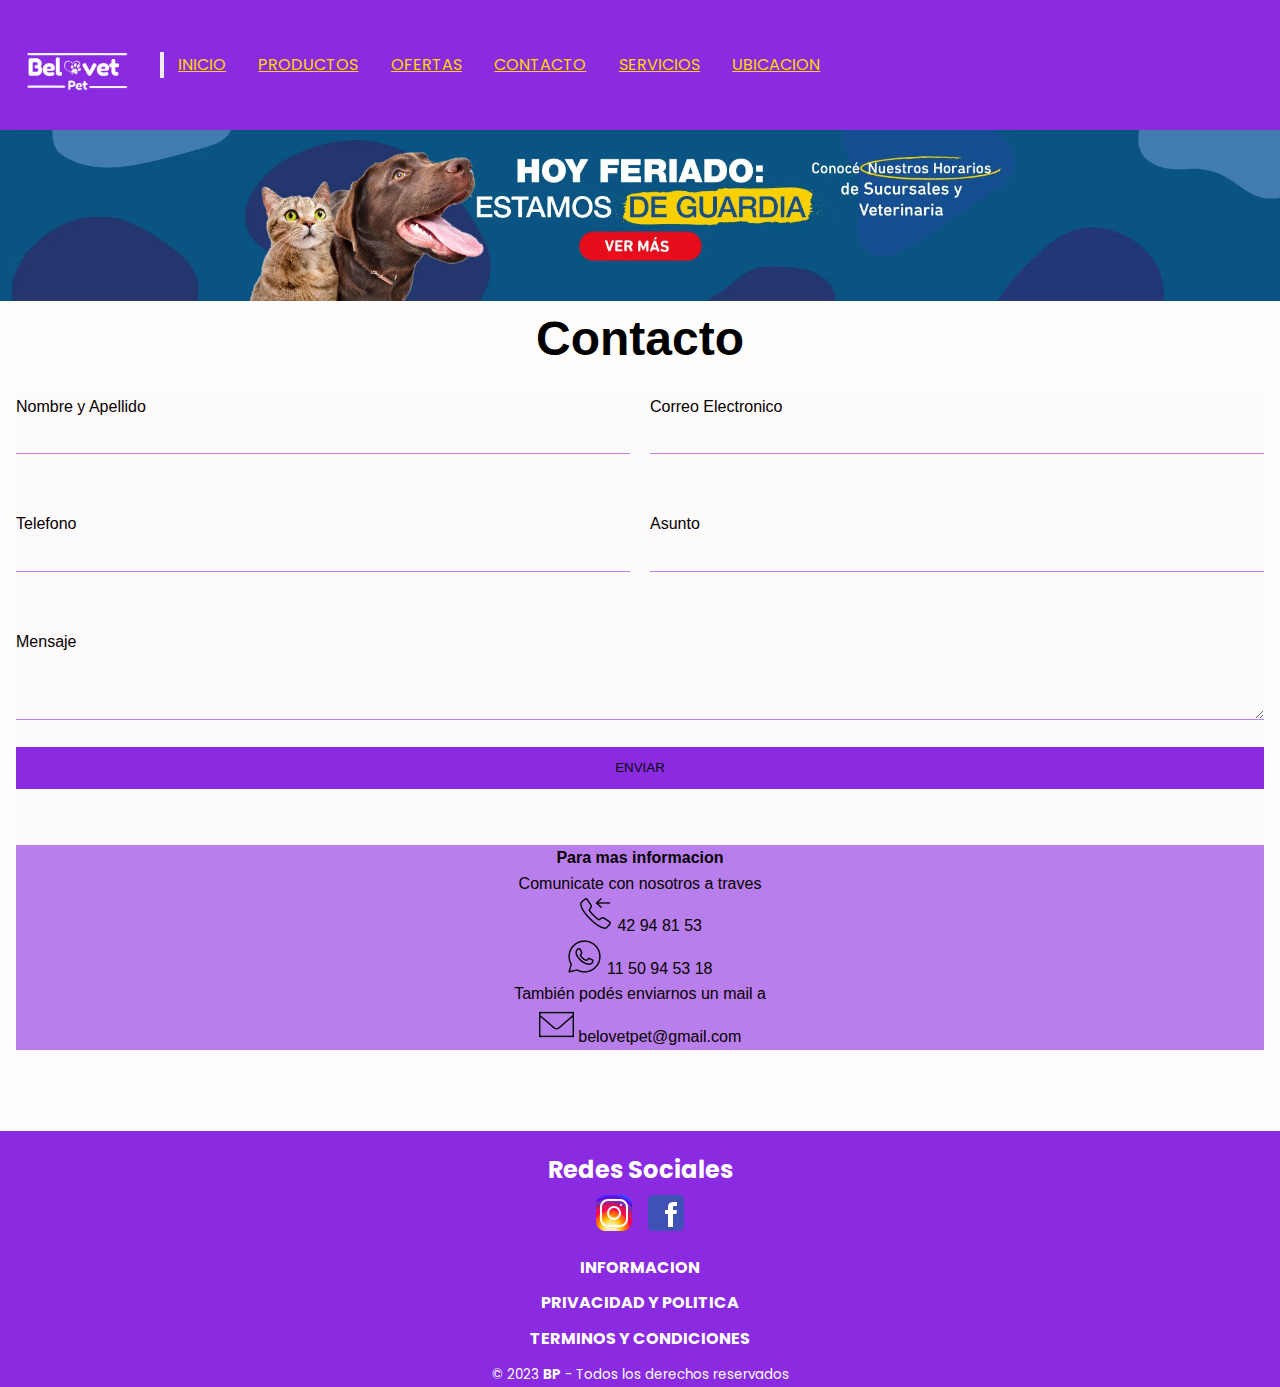
==== pages/contacto.html @ aaeb1bb6 "proyecto terminado" ====
<!DOCTYPE html>
<html lang="en">

<head>
    <meta charset="UTF-8">
    <meta http-equiv="X-UA-Compatible" content="IE=edge">
    <meta name="viewport" content="width=device-width, initial-scale=1.0">
    <meta name="description" 
        content="Belovet Pet te ofrece una gran variedad de Accesorios y Alimentos para Perros y Gatos "/>
    <meta name="keywords" 
        content="pet shop, envio gratis, caba, gran buenos aires, alimentos, perros, cobayos, hamster, refugio"/>
        <link href="https://cdn.jsdelivr.net/npm/bootstrap@5.0.2/dist/css/bootstrap.min.css" rel="stylesheet"
        integrity="sha384-EVSTQN3/azprG1Anm3QDgpJLIm9Nao0Yz1ztcQTwFspd3yD65VohhpuuCOmLASjC" crossorigin="anonymous">
    <link rel="stylesheet" href="../estilosccs/estilos.css">
    <title>Belovet Pet/Contacto</title>
    <link rel="shortcut icon" href="../imagenes/huella.png" type="image/x-icon">
</head>

<body>
    <header>
        <a href="../index.html">
            <img class="logo" src="../imagenes/belovetLetraBlancaLogo.png" alt="Logo Belovet">
        </a>
        <div class="menu">
            <nav class="navbar navbar-expand-lg navbar-light blueviolet">
                <div class="container-fluid">
                    <a class="navbar-brand" href="#"></a>
                    <button class="navbar-toggler" type="button" data-bs-toggle="collapse" data-bs-target="#navbarNav"
                        aria-controls="navbarNav" aria-expanded="false" aria-label="Toggle navigation">
                        <span class="navbar-toggler-icon"></span>
                    </button>
                    <div class="collapse navbar-collapse" id="navbarNav">
                        <ul class="navbar-nav">
                            <li class="nav-item">
                                <a class="nav-link active text-white" aria-current="page" href="../index.html">INICIO</a>
                            </li>
                            <li class="nav-item">
                                <a class="nav-link active text-white" href="../pages/productos.html">PRODUCTOS</a>
                            </li>
                            <li class="nav-item">
                                <a class="nav-link active text-white" href="../pages/ofertas.html">OFERTAS</a>
                            </li>
                            <li class="nav-item">
                                <a class="nav-link active text-white" href="../pages/contacto.html">CONTACTO</a>
                            </li>
                            <li class="nav-item">
                                <a class="nav-link active text-white" href="../pages/servicios.html">SERVICIOS</a>
                            </li>
                            <li class="nav-item">
                                <a class="nav-link active text-white" href="../pages/ubicacion.html">UBICACION</a>
                            </li>
                        </ul>
                    </div>
                </div>
            </nav>
        </div>
    </header>


    <main class="main-contacto">
        <!--aqui pongo esto aca para cargar el banner principal-->
        <section>
            <img class="banner" src="../imagenes/Website-Banner-Website-feriados.webp" alt="alimento perro gatos">
        </section>
        <!--fin del banner principal-->
        <div class="content">
            <h1 class="logo">Contacto <span></span></h1>
            <div class="contact-wrapper animated bounceInUp">
                <div class="contact-form">
                    <form action="">
                        <p>
                            <label>Nombre y Apellido</label>
                            <input type="text" name="fullname">
                        </p>
                        <p>
                            <label>Correo Electronico</label>
                            <input type="email" name="email">
                        </p>
                        <p>
                            <label>Telefono</label>
                            <input type="tel" name="phone">
                        </p>
                        <p>
                            <label>Asunto</label>
                            <input type="text" name="affair">
                        </p>
                        <p class="block">
                            <label>Mensaje</label>
                            <textarea name="Mensaje" rows="3"></textarea>
                        </p>
                        <p class="block">
                            <button>
                                Enviar
                            </button>
                        </p>
                    </form>
                </div>
                <div class="contact-info">
                    <h4>Para mas informacion</h4>
                    <ul>
                        <li><i class="fas fa-map-marker-alt"></i> Comunicate con nosotros a traves</li>
                        <li><img src="../imagenes/IconoTelefono35.png"></i>  42 94 81 53 </li>
                        <li><img src="../imagenes/IconoWs.png"></i> 11 50 94 53 18</li>
                        <p>También podés enviarnos un mail a</p>
                        <li><img src="../imagenes/IconoCorreo35.png"></i> belovetpet@gmail.com</li>
                    </ul>
                </div>
            </div>
        </div>
        <!--fin de boostrap-->
    </main>
    <footer class="footer-contacto">
        <div>
            <h2>Redes Sociales</h2>
            <a target="_blank" href="https://www.instagram.com"><img src="../imagenes/instagram.svg"
                    alt="logo de instagram"></a>
            <a target="_blank" href="https://www.facebook.com/"><img src="../imagenes/facebook.svg"
                    alt="logo de facebook"></a>
        </div>
        <div class="informacion">
            <a href="">Informacion</a>
            <a href="">Privacidad y Politica</a>
            <a href="">Terminos y Condiciones</a>
        </div>
        <div class="container-footer">
            <div class="copyright">
                <small>&copy; 2023 <b>BP</b> - Todos los derechos reservados </small>
            </div>
        </div>
        </div>
    </footer>
    <script src="https://cdn.jsdelivr.net/npm/bootstrap@5.0.2/dist/js/bootstrap.bundle.min.js"
    integrity="sha384-MrcW6ZMFYlzcLA8Nl+NtUVF0sA7MsXsP1UyJoMp4YLEuNSfAP+JcXn/tWtIaxVXM"
    crossorigin="anonymous"></script>
</body>
---- estilosccs/estilos.css ----
@import url("https://fonts.googleapis.com/css2?family=Poppins:ital@0;1&family=Roboto:ital@0;1&display=swap");
header {
  background-color: blueviolet;
  display: flex;
}
header a {
  color: #ffffff;
}
header a .logo {
  width: 160px;
}
header div {
  flex: 50%;
  display: flex;
  justify-content: space-between;
}
header div nav {
  width: 100%;
  margin: auto;
}
header div nav li {
  display: inline-block;
  padding: 0 14px;
  font-family: "Poppins";
}

* {
  margin: 0;
  padding: 0;
}

.fraseprincipal {
  text-align: center;
  font-family: "Poppins";
  margin-top: 35px;
}

a:hover {
  color: salmon;
}

/*muestra enlaces activos*/
.active {
  color: gold;
}

main .productosPrincipales {
  padding-bottom: 20px;
  border-bottom: 2px solid #eddefb;
}
@media (min-width: 768px) {
  main .productosPrincipales {
    display: grid;
    grid-template-columns: repeat(3, 1fr);
    gap: 20px;
    justify-items: center;
    align-items: center;
    padding: 0 20px 0 20px;
  }
}
@media (min-width: 1024px) {
  main .productosPrincipales {
    padding: 0;
  }
}
main .productosPrincipales .box-banner img {
  display: block;
  margin: 0 auto;
}
main .productosPrincipales .box-banner-enlace {
  text-decoration: none;
  color: #0058a4;
}
main .productosPrincipales .box-banner-enlace h3 {
  text-align: center;
}
@media (min-width: 768px) {
  main .productosPrincipales .box-banner {
    display: unset;
    margin: 0;
  }
}
main .productosSecundarios {
  padding-bottom: 40px;
  border-bottom: 2px solid #eddefb;
}
@media (min-width: 768px) {
  main .productosSecundarios {
    display: grid;
    grid-template-columns: repeat(2, 1fr);
    gap: 30px;
  }
}
@media (min-width: 1024px) {
  main .productosSecundarios {
    display: grid;
    grid-template-columns: repeat(4, 1fr);
    gap: 30px;
  }
}
main .otrosProductos {
  margin-top: 40px;
}
@media (min-width: 768px) {
  main .otrosProductos {
    display: grid;
    grid-template-columns: repeat(2, 1fr);
    gap: 10px;
    justify-items: center;
  }
}
@media (min-width: 1024px) {
  main .otrosProductos {
    grid-template-columns: repeat(4, 1fr);
    gap: 20px;
  }
}
main .otrosProductos img {
  display: block;
  width: 200px;
  height: 200px;
  margin: 0 auto 20px auto;
}
main .otrosProductos a {
  text-align: center;
  text-decoration: none;
  color: #0058a4;
}

.productoSecundario {
  display: flex;
  flex-direction: column;
}
.productoSecundario img {
  display: block;
  margin: 0 auto;
}
.productoSecundario H5 {
  font-weight: bold;
  text-align: center;
}
.productoSecundario a {
  margin: 0 auto;
  background-color: #bc85ee;
  border-color: #bc85ee;
}

footer {
  background-color: blueviolet;
  margin-top: 65px;
  color: #FFF;
  padding: 20px 0 0 0;
  text-align: center;
  font-family: "Poppins";
}
footer .h2 {
  text-align: left;
  display: flex;
}
footer .informacion {
  margin: 10px 0;
  display: flex;
  flex-direction: column;
  gap: 10px;
  justify-content: center;
}
footer .informacion a {
  font-weight: bold;
  text-transform: uppercase;
  color: white;
  text-decoration: none;
}

.bestPrice.big {
  font-size: 24px;
  margin-top: 12px;
  font-weight: 600;
  color: #561493;
  white-space: nowrap;
  text-align: center;
}

a h3:hover {
  color: salmon;
}

.informacion a:hover {
  color: salmon;
}

/*AJUSTES RESPONSIVE*/
/* Esto es para tablet */
@media only screen and (max-width: 700px) {
  header {
    background-color: blueviolet;
    display: flex;
  }
  .product1 {
    grid-template-columns: 100%;
    grid-template-rows: 100%;
    width: 55%;
  }
  .productos1, .productos2 {
    grid-template-columns: 50% 50%;
    grid-template-rows: 50% 50%;
    height: 780px;
  }
  main {
    height: 2620px;
  }
  footer {
    background-color: blueviolet;
    margin-top: 2280px;
  }
}
/* Esto es para movil */
@media only screen and (max-width: 400px) {
  .productos1, .productos2 {
    grid-template-columns: 100%;
    grid-template-rows: 100%;
    height: 366px;
  }
  header {
    background-color: blueviolet;
    display: flex;
  }
  main {
    height: 2200px;
  }
  footer {
    background-color: blueviolet;
    margin-top: 5000px;
  }
  /* LARGE SIZE */
}
@media only screen and (max-width: 400px) and (min-width: 700px) {
  body {
    padding: 0 4em;
  }
  .contact-wrapper {
    display: grid;
    grid-template-columns: 2fr 1fr;
  }
  .contact-wrapper > * {
    padding: 2em;
  }
  .contact-info h4,
  .contact-info ul,
  .contact-info p {
    text-align: left;
  }
}

@media only screen and (min-width: 768px) and (max-width: 1000px) {
  .productosLista {
    display: grid;
    grid-template-columns: repeat(2, 1fr);
    gap: 20px;
  }
}
.productosLista .producto {
  padding-bottom: 10px;
}
.productosLista .producto:last-of-type {
  padding-bottom: 0px;
}
.productosLista .producto a {
  margin: 0 auto;
  background-color: #bc85ee;
  border-color: #bc85ee;
}

@media (min-width: 768px) {
  .ofertasProductos {
    display: grid;
    grid-template-columns: repeat(2, 1fr);
    gap: 20px;
  }
}
@media (min-width: 1024px) {
  .ofertasProductos {
    grid-template-columns: repeat(4, 1fr);
  }
}
.ofertasProductos .productoSecundario img {
  width: 250px;
  height: 250px;
}

.footer {
  margin-top: 4100px;
}
@media (min-width: 768px) {
  .footer {
    margin-top: 80px;
  }
}

/*Formulario Contacto*/
* {
  box-sizing: border-box;
}

body {
  background: #fffcfc;
  color: rgb(7, 0, 0);
  line-height: 1.6;
  font-family: "Quicksand", sans-serif;
  padding: -1 1.5em;
}
body .logo {
  text-align: center;
  font-size: 3em;
  color: black;
}
body ul {
  list-style: none;
  padding: 0;
}
body .banner {
  width: 100%;
  margin: auto;
}

.logo {
  color: black;
}

.contact-wrapper {
  box-shadow: 0 0 20px 0 rgba(255, 255, 255, 0.3);
  padding: 1em;
}
.contact-wrapper .contact-form {
  background: #fcfafa;
}

@media (min-width: 1024px) {
  .contact-form form {
    display: grid;
    grid-template-columns: repeat(2, 1fr);
    grid-template-rows: repeat(4, 1fr);
    gap: 20px;
  }
}

.contact-form form .block {
  grid-column: 1/3;
}

.contact-form form button,
.contact-form form input,
.contact-form form textarea {
  width: 100%;
  padding: 0.7em;
  border: none;
  background: none;
  outline: 0;
  color: rgb(8, 8, 8);
  border-bottom: 1px solid rgb(187, 127, 243);
}

.contact-form form button {
  background: blueviolet;
  border: 0;
  text-transform: uppercase;
  padding: 1em;
}

.contact-form form button:hover,
.contact-form form button:focus {
  background: rgba(137, 43, 226, 0.637);
  color: rgb(247, 241, 245);
  transition: background-color 1s ease-out;
  outline: 0;
}

/* CONTACT INFO */
.contact-info {
  background: rgba(137, 43, 226, 0.603);
}

.contact-info ul, .contact-info h4, .contact-info p {
  text-align: center;
  margin: 1 0 1rem 0;
}

section.direccion {
  text-align: center;
  font-family: "Poppins";
}

* {
  box-sizing: border-box;
}

body {
  padding: -1rem;
}

section {
  display: grid;
  grid-template-columns: repeat(auto-fit, minmax(300px, 1fr));
  grid-gap: 2rem;
}

article {
  display: flex;
  flex-direction: column;
  border: 1px solid blueviolet;
  border-radius: 1rem;
  padding: 5rem;
  line-height: 2.6;
  align-items: center;
}

article img {
  order: -1;
  align-self: center;
}

article button {
  margin-top: auto;
  background: blueviolet;
  color: white;
  padding: 0.5rem;
  border: none;
  border-radius: 1rem;
  font-size: 1.2rem;
  cursor: pointer;
}

@media only screen and (min-width: 320px) and (max-width: 601px) {
  .main-contacto {
    height: 900px;
  }
}

@media only screen and (min-width: 320px) and (max-width: 500px) {
  .footer-contacto {
    margin-top: 50px;
  }
}
@media only screen and (min-width: 500px) and (max-width: 700px) {
  .footer-contacto {
    margin-top: 100px;
  }
}

.container {
  width: 100%;
  max-width: 1300px;
}

.container-servicios {
  width: 90%;
}
@media (min-width: 768px) {
  .container-servicios {
    display: flex;
    width: 100%;
    max-width: 1100px;
    margin: 35px auto;
  }
}
@media (min-width: 1024px) {
  .container-servicios {
    margin: 20px auto;
  }
}

.card {
  width: 100%;
  margin: 20px;
  border-radius: 6px;
  overflow: hidden;
  background-color: #fff;
  box-shadow: 0px 1px 10px rgba(0, 0, 0, 0.2);
  cursor: default;
  transition: all 400ms ease;
}

.card:hover {
  box-shadow: 5px 5px 20px rgba 0, 0, 0, 0.4;
  transform: translateY(-3%);
}

.card img {
  width: 100%;
  height: 210px;
}

.card .contenido {
  padding: 15px;
  text-align: center;
}

.card .contenido p {
  line-height: 1.5;
  color: #6a6a6a;
}

.card .contenido h3 {
  font-weight: 400;
  margin-bottom: 15px;
}

.card .contenido a {
  text-decoration: none;
  display: inline-block;
  padding: 10px;
  border: 1px solid #2fb4cc;
  border-radius: 4px;
  transition: all 400ms ease;
}

.card .contenido a:hover {
  background: #2fb4cc;
  color: #fff;
}

.main-servicios {
  height: 900px;
}
@media (min-width: 768px) {
  .main-servicios {
    height: auto;
  }
}

.footer-servicios {
  margin-top: 100px;
}
@media (min-width: 768px) {
  .footer-servicios {
    margin-top: 0;
  }
}

.main-ubicacion {
  height: 700px;
}
@media (min-width: 768px) {
  .main-ubicacion {
    height: auto;
  }
}

.footer-ubicacion {
  margin-top: 50px;
}
@media (min-width: 768px) {
  .footer-ubicacion {
    margin-top: 0;
  }
}/*# sourceMappingURL=estilos.css.map */
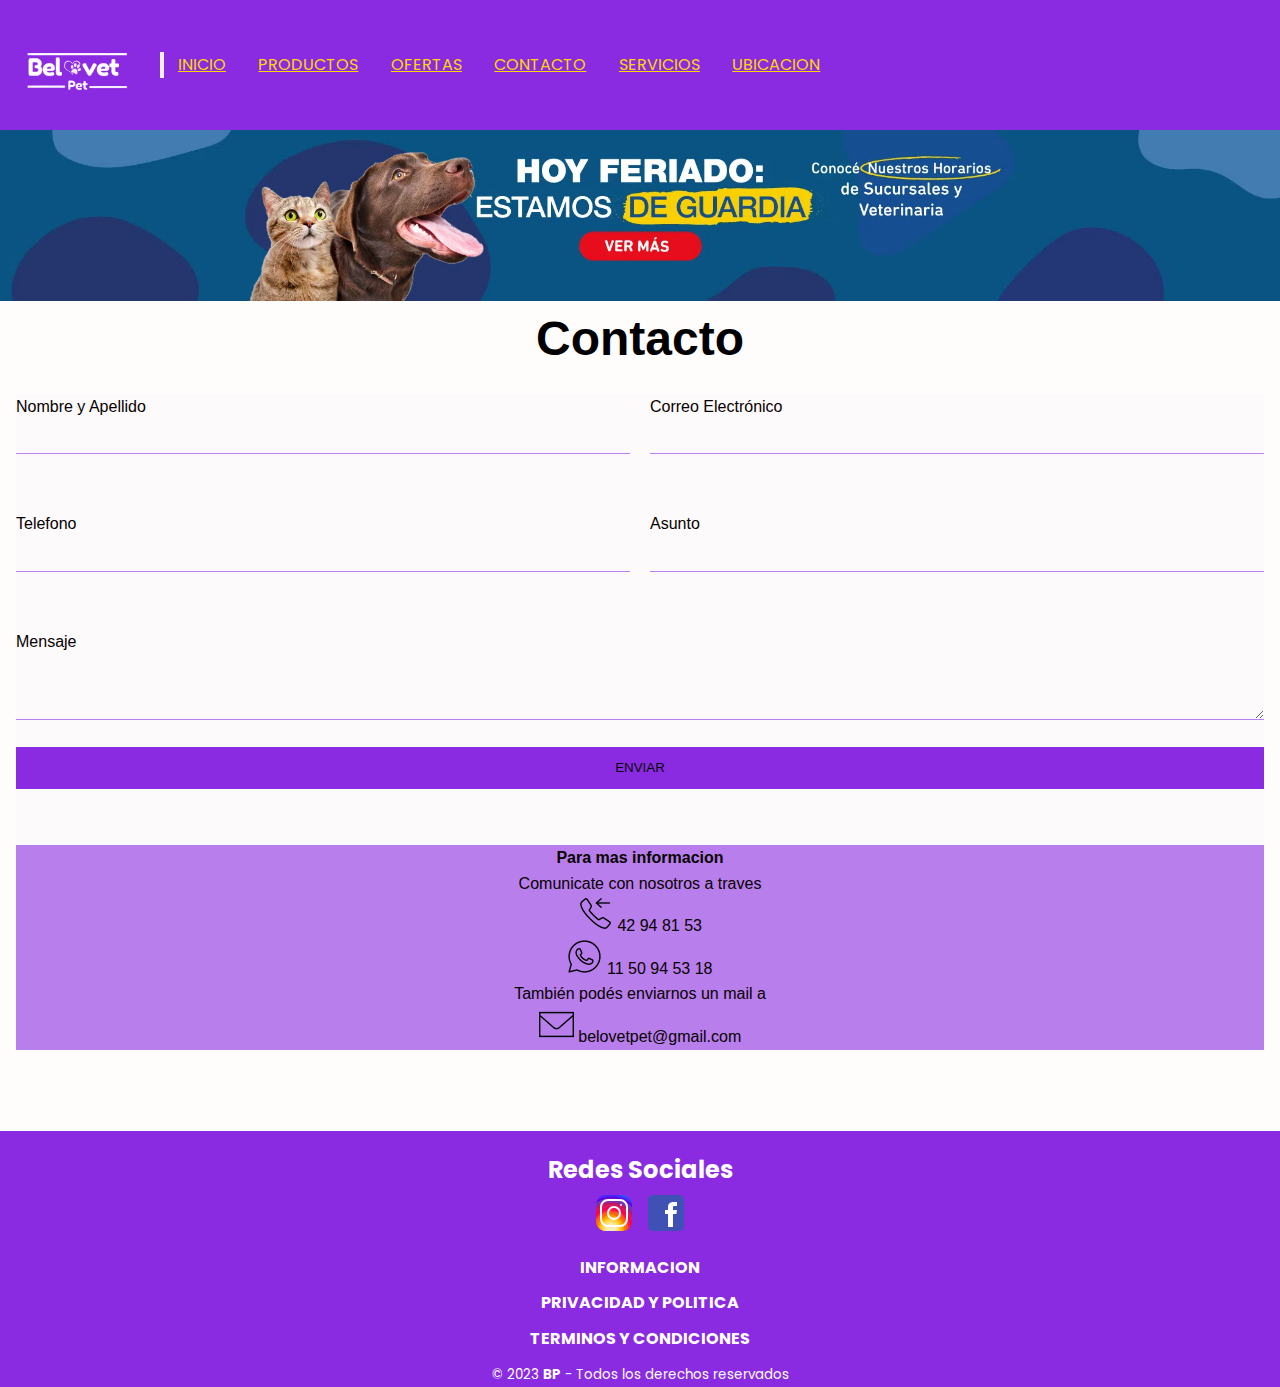
==== commit f3e9bad9: "proyecto Finalizado" ====
--- a/pages/contacto.html
+++ b/pages/contacto.html
@@ -73,7 +73,7 @@
                             <input type="text" name="fullname">
                         </p>
                         <p>
-                            <label>Correo Electronico</label>
+                            <label>Correo Electrónico</label>
                             <input type="email" name="email">
                         </p>
                         <p>
